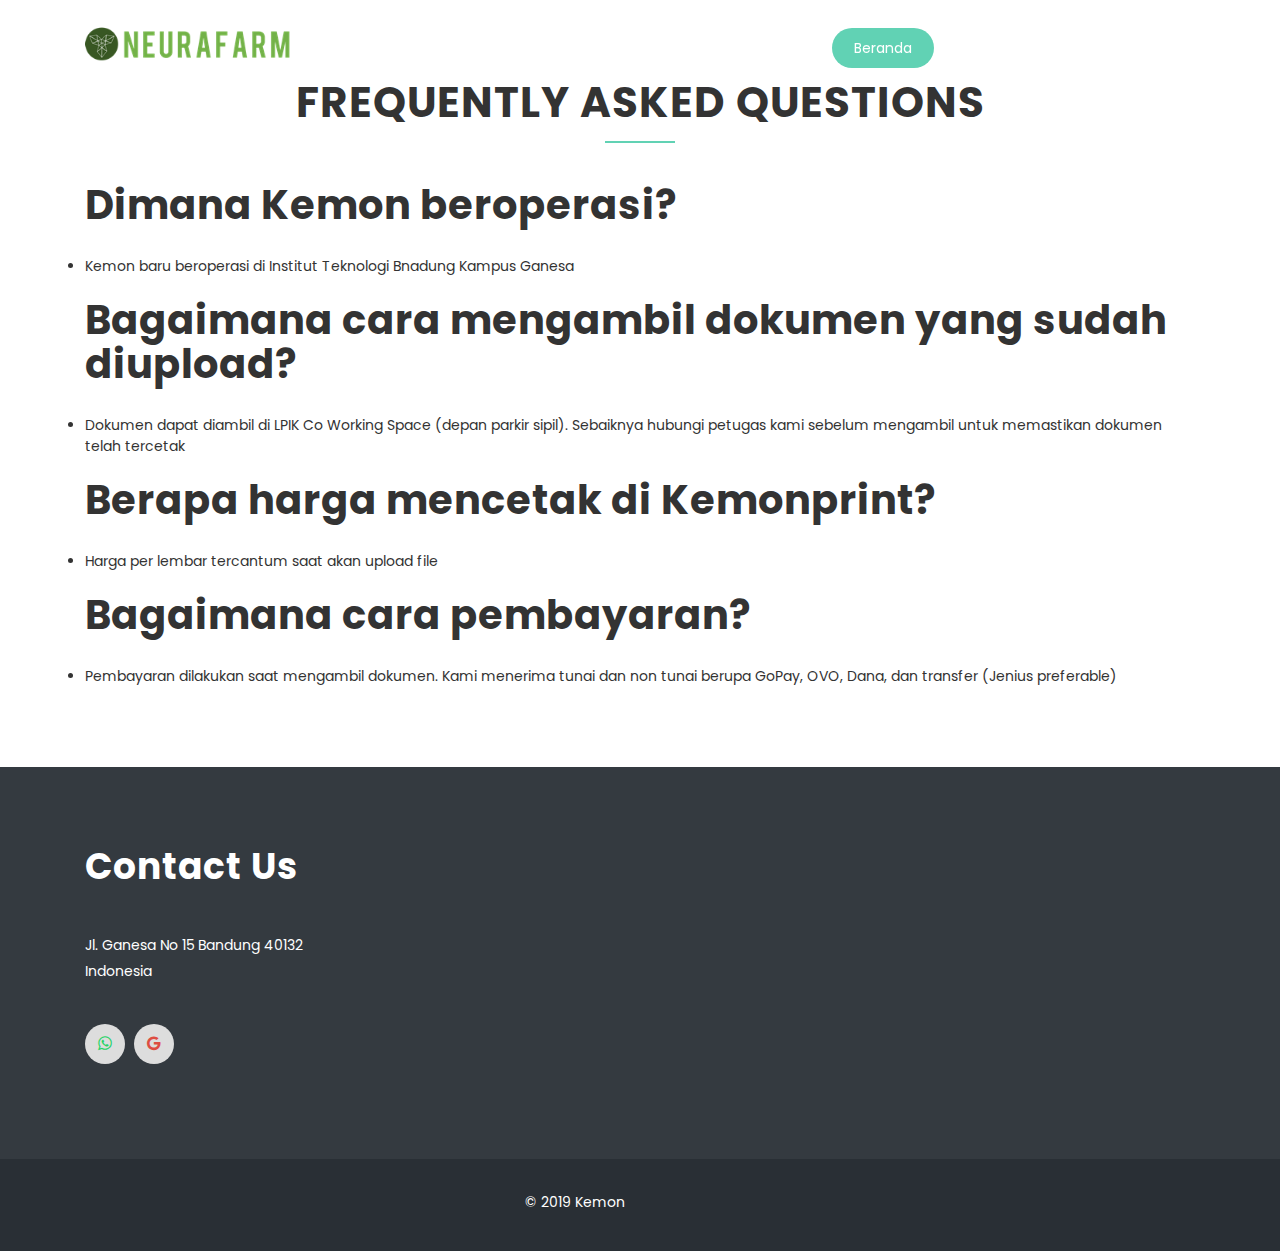
==== faq.html @ 8c1e98b7 "social icon" ====
<!DOCTYPE html>
<html lang="en">
  <head>
    <!-- Required meta tags -->
    <meta charset="utf-8">
    <meta name="google-site-verification" content="BfiBnDazm8NPJYT9vVuvv6SnKpZinYKwcZZzOVJdtKo" />
    <meta name="viewport" content="width=device-width, initial-scale=1, shrink-to-fit=no">
    <meta name="keywords" content="Kemonprint. Kementrian Online Print Indonesia">
    <meta name="description" content="Mewujudkan percetakan 4.0 yang menyejahterakan rakyat">
    <meta name="viewport" content="width=device-width, initial-scale=1, maximum-scale=1">
    <meta name="author" content="Neuraprint">
    <title>Kemonprint</title>

    <!-- Bootstrap CSS -->
    <link rel="stylesheet" href="./css/bootstrap.min.css">
    <link rel="stylesheet" href="./css/font-awesome.min.css">
    <link rel="stylesheet" href="./css/line-icons.css">
    <link rel="stylesheet" href="./css/owl.carousel.css">
    <link rel="stylesheet" href="./css/owl.theme.css">
    <link rel="stylesheet" href="./css/nivo-lightbox.css">
    <link rel="stylesheet" href="./css/magnific-popup.css">
    <link rel="stylesheet" href="./css/slicknav.css">
    <link rel="stylesheet" href="./css/animate.css">
    <link rel="stylesheet" href="./css/main.css">    
    <link rel="stylesheet" href="./css/responsive.css">
    <link rel="stylesheet" href="./css/video-responsive.css">
    <link rel="stylesheet" type="text/css" href="./slick/slick.css"/>
    <link rel="stylesheet" type="text/css" href="./slick/slick-theme.css"/>
    <!-- Favicon -->
    <link rel="shortcut icon" href="img/logo.ico"/>

  </head>
  <body>

    <!-- Header Section Start -->
    <header id="hero-area" data-stellar-background-ratio="0.5">    
      <!-- Navbar Start -->
      <nav class="navbar navbar-expand-lg fixed-top scrolling-navbar indigo">
        <div class="container">
          <!-- Brand and toggle get grouped for better mobile display -->
          <div class="navbar-header">
            <a href="index.html" class="navbar-brand"><img class="img-fluid" src="img/neurafarm_logo_horizontal.png" alt=""></a>
            <button class="navbar-toggler" type="button" data-toggle="collapse" data-target="#main-navbar" aria-controls="main-navbar" aria-expanded="false" aria-label="Toggle navigation">
              <i class="lnr lnr-menu"></i>
            </button>
          </div>
          <div class="collapse navbar-collapse" id="main-navbar">
            <ul class="navbar-nav mr-auto w-100 justify-content-end">
              <li class="nav-item">
                <a class="nav-link page-scroll" href="#hero-area">Beranda</a>
              </li>
              <li class="nav-item">
                <a class="nav-link page-scroll" href="#print">Cetak</a>
              </li>
              <li class="nav-item">
                <a class="nav-link page-scroll" href="./faq.html">FAQ</a>
              </li>
              <li class="nav-item">
                <a class="nav-link page-scroll" href="#contact">Contact</a>
              </li>
            </ul>
          </div>
        </div>

        <!-- Mobile Menu Start -->
        <ul class="mobile-menu">
           <li>
              <a class="page-scroll" href="#hero-area">Beranda</a>
            </li>
            <li>
              <a class="page-scroll" href="#print">Cetak</a>
            </li>
            <li>
              <a class="page-scroll" href="./faq.html">FAQ</a>
            </li>
            <li>
              <a class="page-scroll" href="#contact">Contact</a>
            </li>
        </ul>
        <!-- Mobile Menu End -->

      </nav>
    </header>

    <section id="services" class="section" data-stellar-background-ratio="0.2">
            <div class="container">
              <div class="section-header">          
                <h2 class="section-title">Frequently Asked Questions</h2>
                <hr class="lines">
              </div>
              <div class="row">
                <div class="col-lg-12 col-md-12 col-xs-12">
                  <div class = "text">
                      <h4>Dimana Kemon beroperasi?</h4> <br>
                      <li>Kemon baru beroperasi di Institut Teknologi Bnadung Kampus Ganesa</li>
                      
                      <br>
                      <h4>Bagaimana cara mengambil dokumen yang sudah diupload?</h4><br>                      
                      <li>Dokumen dapat diambil di LPIK Co Working Space (depan parkir sipil). Sebaiknya hubungi petugas kami sebelum mengambil untuk memastikan dokumen telah tercetak</li>
                    
                      <br>
                      <h4>Berapa harga mencetak di Kemonprint?</h4><br>                      
                      <li>Harga per lembar tercantum saat akan upload file</li>
                      <br>
                      <h4>Bagaimana cara pembayaran?</h4><br>                      
                      <li>Pembayaran dilakukan saat mengambil dokumen. Kami menerima tunai dan non tunai berupa GoPay, OVO, Dana, dan transfer (Jenius preferable)</li>

                    </div>
                </div>
              </div>
            </div>
          </section>   
    <!-- Contact Section Start -->
    <section id="contact" class="section" data-stellar-background-ratio="-0.2">      
      <div class="contact-form">
        <div class="container">
          <div class="row">     
            <div class="col-lg-6 col-sm-6 col-xs-12">
              <div class="contact-us">
                <h3>Contact Us</h3>
                <div class="contact-address">
                  <p>Jl. Ganesa No 15 Bandung 40132 <br>Indonesia </p>
                </div>
                <div class="social-icons">
                  <ul>
                    <li class="whatsapp"><a href="https://api.whatsapp.com/send?phone=6281297841393&text=Mon%20Mau%20tanya"><i class="fa fa-whatsapp"></i></a></li>
                    <li class="google-plus"><a href="mailto:kemonprint@gmail.com"><i class="fa fa-google"></i></a></li>
                  </ul>
                </div>
              </div>
            </div>     
            
          </div>
        </div>
      </div>           
    </section>
    <!-- Contact Section End -->

    <!-- Footer Section Start -->
    <footer>          
      <div class="container">
        <div class="row">
          <div class="col-lg-6 col-sm-6 col-xs-12">
            <div class="copyright">
              <p>&copy; 2019 Kemon</p> <!-- Powered by UIDeck, Slick, File Upload Forms-->
            </div>
          </div>  
        </div>
      </div>
    </footer>
    <!-- Footer Section End --> 

    <!-- Go To Top Link -->
    <a href="#" class="back-to-top">
      <i class="lnr lnr-arrow-up"></i>
    </a>

    <!-- jQuery first, then Tether, then Bootstrap JS. -->
    <script src="./js/jquery-min.js"></script>
    <script src="./js/popper.min.js"></script>
    <script src="./js/bootstrap.min.js"></script>
    <script src="./js/jquery.mixitup.js"></script>
    <script src="./js/nivo-lightbox.js"></script>
    <script src="./js/owl.carousel.js"></script>    
    <script src="./js/jquery.stellar.min.js"></script>    
    <script src="./js/jquery.nav.js"></script>    
    <script src="./js/scrolling-nav.js"></script>    
    <script src="./js/jquery.easing.min.js"></script>    
    <script src="./js/smoothscroll.js"></script>    
    <script src="./js/jquery.slicknav.js"></script>     
    <script src="./js/wow.js"></script>   
    <script src="./js/jquery.vide.js"></script>
    <script src="./js/jquery.counterup.min.js"></script>    
    <script src="./js/jquery.magnific-popup.min.js"></script>    
    <script src="./js/waypoints.min.js"></script>    
    <script src="./js/form-validator.min.js"></script>
    <script src="./js/contact-form-script.js"></script>   
    <script src="./js/main.js"></script>
				

  </body>
</html>
---- css/line-icons.css ----
@font-face {
	font-family: 'Linearicons-Free';
	src:url('../fonts/Linearicons-Free.eot?w118d');
	src:url('../fonts/Linearicons-Free.eot?#iefixw118d') format('embedded-opentype'),
		url('../fonts/Linearicons-Free.woff2?w118d') format('woff2'),
		url('../fonts/Linearicons-Free.woff?w118d') format('woff'),
		url('../fonts/Linearicons-Free.ttf?w118d') format('truetype'),
		url('../fonts/Linearicons-Free.svg?w118d#Linearicons-Free') format('svg');
	font-weight: normal;
	font-style: normal;
}

.lnr {
	font-family: 'Linearicons-Free';
	speak: none;
	font-style: normal;
	font-weight: normal;
	font-variant: normal;
	text-transform: none;
	line-height: 1;

	/* Better Font Rendering =========== */
	-webkit-font-smoothing: antialiased;
	-moz-osx-font-smoothing: grayscale;
}

.lnr-home:before {
	content: "\e800";
}
.lnr-apartment:before {
	content: "\e801";
}
.lnr-pencil:before {
	content: "\e802";
}
.lnr-magic-wand:before {
	content: "\e803";
}
.lnr-drop:before {
	content: "\e804";
}
.lnr-lighter:before {
	content: "\e805";
}
.lnr-poop:before {
	content: "\e806";
}
.lnr-sun:before {
	content: "\e807";
}
.lnr-moon:before {
	content: "\e808";
}
.lnr-cloud:before {
	content: "\e809";
}
.lnr-cloud-upload:before {
	content: "\e80a";
}
.lnr-cloud-download:before {
	content: "\e80b";
}
.lnr-cloud-sync:before {
	content: "\e80c";
}
.lnr-cloud-check:before {
	content: "\e80d";
}
.lnr-database:before {
	content: "\e80e";
}
.lnr-lock:before {
	content: "\e80f";
}
.lnr-cog:before {
	content: "\e810";
}
.lnr-trash:before {
	content: "\e811";
}
.lnr-dice:before {
	content: "\e812";
}
.lnr-heart:before {
	content: "\e813";
}
.lnr-star:before {
	content: "\e814";
}
.lnr-star-half:before {
	content: "\e815";
}
.lnr-star-empty:before {
	content: "\e816";
}
.lnr-flag:before {
	content: "\e817";
}
.lnr-envelope:before {
	content: "\e818";
}
.lnr-paperclip:before {
	content: "\e819";
}
.lnr-inbox:before {
	content: "\e81a";
}
.lnr-eye:before {
	content: "\e81b";
}
.lnr-printer:before {
	content: "\e81c";
}
.lnr-file-empty:before {
	content: "\e81d";
}
.lnr-file-add:before {
	content: "\e81e";
}
.lnr-enter:before {
	content: "\e81f";
}
.lnr-exit:before {
	content: "\e820";
}
.lnr-graduation-hat:before {
	content: "\e821";
}
.lnr-license:before {
	content: "\e822";
}
.lnr-music-note:before {
	content: "\e823";
}
.lnr-film-play:before {
	content: "\e824";
}
.lnr-camera-video:before {
	content: "\e825";
}
.lnr-camera:before {
	content: "\e826";
}
.lnr-picture:before {
	content: "\e827";
}
.lnr-book:before {
	content: "\e828";
}
.lnr-bookmark:before {
	content: "\e829";
}
.lnr-user:before {
	content: "\e82a";
}
.lnr-users:before {
	content: "\e82b";
}
.lnr-shirt:before {
	content: "\e82c";
}
.lnr-store:before {
	content: "\e82d";
}
.lnr-cart:before {
	content: "\e82e";
}
.lnr-tag:before {
	content: "\e82f";
}
.lnr-phone-handset:before {
	content: "\e830";
}
.lnr-phone:before {
	content: "\e831";
}
.lnr-pushpin:before {
	content: "\e832";
}
.lnr-map-marker:before {
	content: "\e833";
}
.lnr-map:before {
	content: "\e834";
}
.lnr-location:before {
	content: "\e835";
}
.lnr-calendar-full:before {
	content: "\e836";
}
.lnr-keyboard:before {
	content: "\e837";
}
.lnr-spell-check:before {
	content: "\e838";
}
.lnr-screen:before {
	content: "\e839";
}
.lnr-smartphone:before {
	content: "\e83a";
}
.lnr-tablet:before {
	content: "\e83b";
}
.lnr-laptop:before {
	content: "\e83c";
}
.lnr-laptop-phone:before {
	content: "\e83d";
}
.lnr-power-switch:before {
	content: "\e83e";
}
.lnr-bubble:before {
	content: "\e83f";
}
.lnr-heart-pulse:before {
	content: "\e840";
}
.lnr-construction:before {
	content: "\e841";
}
.lnr-pie-chart:before {
	content: "\e842";
}
.lnr-chart-bars:before {
	content: "\e843";
}
.lnr-gift:before {
	content: "\e844";
}
.lnr-diamond:before {
	content: "\e845";
}
.lnr-linearicons:before {
	content: "\e846";
}
.lnr-dinner:before {
	content: "\e847";
}
.lnr-coffee-cup:before {
	content: "\e848";
}
.lnr-leaf:before {
	content: "\e849";
}
.lnr-paw:before {
	content: "\e84a";
}
.lnr-rocket:before {
	content: "\e84b";
}
.lnr-briefcase:before {
	content: "\e84c";
}
.lnr-bus:before {
	content: "\e84d";
}
.lnr-car:before {
	content: "\e84e";
}
.lnr-train:before {
	content: "\e84f";
}
.lnr-bicycle:before {
	content: "\e850";
}
.lnr-wheelchair:before {
	content: "\e851";
}
.lnr-select:before {
	content: "\e852";
}
.lnr-earth:before {
	content: "\e853";
}
.lnr-smile:before {
	content: "\e854";
}
.lnr-sad:before {
	content: "\e855";
}
.lnr-neutral:before {
	content: "\e856";
}
.lnr-mustache:before {
	content: "\e857";
}
.lnr-alarm:before {
	content: "\e858";
}
.lnr-bullhorn:before {
	content: "\e859";
}
.lnr-volume-high:before {
	content: "\e85a";
}
.lnr-volume-medium:before {
	content: "\e85b";
}
.lnr-volume-low:before {
	content: "\e85c";
}
.lnr-volume:before {
	content: "\e85d";
}
.lnr-mic:before {
	content: "\e85e";
}
.lnr-hourglass:before {
	content: "\e85f";
}
.lnr-undo:before {
	content: "\e860";
}
.lnr-redo:before {
	content: "\e861";
}
.lnr-sync:before {
	content: "\e862";
}
.lnr-history:before {
	content: "\e863";
}
.lnr-clock:before {
	content: "\e864";
}
.lnr-download:before {
	content: "\e865";
}
.lnr-upload:before {
	content: "\e866";
}
.lnr-enter-down:before {
	content: "\e867";
}
.lnr-exit-up:before {
	content: "\e868";
}
.lnr-bug:before {
	content: "\e869";
}
.lnr-code:before {
	content: "\e86a";
}
.lnr-link:before {
	content: "\e86b";
}
.lnr-unlink:before {
	content: "\e86c";
}
.lnr-thumbs-up:before {
	content: "\e86d";
}
.lnr-thumbs-down:before {
	content: "\e86e";
}
.lnr-magnifier:before {
	content: "\e86f";
}
.lnr-cross:before {
	content: "\e870";
}
.lnr-menu:before {
	content: "\e871";
}
.lnr-list:before {
	content: "\e872";
}
.lnr-chevron-up:before {
	content: "\e873";
}
.lnr-chevron-down:before {
	content: "\e874";
}
.lnr-chevron-left:before {
	content: "\e875";
}
.lnr-chevron-right:before {
	content: "\e876";
}
.lnr-arrow-up:before {
	content: "\e877";
}
.lnr-arrow-down:before {
	content: "\e878";
}
.lnr-arrow-left:before {
	content: "\e879";
}
.lnr-arrow-right:before {
	content: "\e87a";
}
.lnr-move:before {
	content: "\e87b";
}
.lnr-warning:before {
	content: "\e87c";
}
.lnr-question-circle:before {
	content: "\e87d";
}
.lnr-menu-circle:before {
	content: "\e87e";
}
.lnr-checkmark-circle:before {
	content: "\e87f";
}
.lnr-cross-circle:before {
	content: "\e880";
}
.lnr-plus-circle:before {
	content: "\e881";
}
.lnr-circle-minus:before {
	content: "\e882";
}
.lnr-arrow-up-circle:before {
	content: "\e883";
}
.lnr-arrow-down-circle:before {
	content: "\e884";
}
.lnr-arrow-left-circle:before {
	content: "\e885";
}
.lnr-arrow-right-circle:before {
	content: "\e886";
}
.lnr-chevron-up-circle:before {
	content: "\e887";
}
.lnr-chevron-down-circle:before {
	content: "\e888";
}
.lnr-chevron-left-circle:before {
	content: "\e889";
}
.lnr-chevron-right-circle:before {
	content: "\e88a";
}
.lnr-crop:before {
	content: "\e88b";
}
.lnr-frame-expand:before {
	content: "\e88c";
}
.lnr-frame-contract:before {
	content: "\e88d";
}
.lnr-layers:before {
	content: "\e88e";
}
.lnr-funnel:before {
	content: "\e88f";
}
.lnr-text-format:before {
	content: "\e890";
}
.lnr-text-format-remove:before {
	content: "\e891";
}
.lnr-text-size:before {
	content: "\e892";
}
.lnr-bold:before {
	content: "\e893";
}
.lnr-italic:before {
	content: "\e894";
}
.lnr-underline:before {
	content: "\e895";
}
.lnr-strikethrough:before {
	content: "\e896";
}
.lnr-highlight:before {
	content: "\e897";
}
.lnr-text-align-left:before {
	content: "\e898";
}
.lnr-text-align-center:before {
	content: "\e899";
}
.lnr-text-align-right:before {
	content: "\e89a";
}
.lnr-text-align-justify:before {
	content: "\e89b";
}
.lnr-line-spacing:before {
	content: "\e89c";
}
.lnr-indent-increase:before {
	content: "\e89d";
}
.lnr-indent-decrease:before {
	content: "\e89e";
}
.lnr-pilcrow:before {
	content: "\e89f";
}
.lnr-direction-ltr:before {
	content: "\e8a0";
}
.lnr-direction-rtl:before {
	content: "\e8a1";
}
.lnr-page-break:before {
	content: "\e8a2";
}
.lnr-sort-alpha-asc:before {
	content: "\e8a3";
}
.lnr-sort-amount-asc:before {
	content: "\e8a4";
}
.lnr-hand:before {
	content: "\e8a5";
}
.lnr-pointer-up:before {
	content: "\e8a6";
}
.lnr-pointer-right:before {
	content: "\e8a7";
}
.lnr-pointer-down:before {
	content: "\e8a8";
}
.lnr-pointer-left:before {
	content: "\e8a9";
}
---- css/main.css ----
/*
* Mate - Bootstrap 4 Template
* Build Date: December 2017
* Last updated: December 2017
* Version: 1.0
* Author: UIdeck
* Copyright (C) 2018 UIdeck
*/
/* ------------------------------------- */
/* TABLE OF CONTENTS
/* -------------------------------------
  1. IMPORT GOOGLE FONTS
  2. GENERAL
    -2.1 SECTION TITLE
    -2.2 BUTTONS
    -2.3 SOCIAL ICON
    -2.4 PRE LOADER
    -2.5 SCROLL TO UP
  3. HERO AREA 
  4. NAVBAR
  5. SERVICES SECTION
  6. FEATURES SECTION
  7. VIDEO PROMO SECTION
  8. PORTFOLIO SECTION
  9. PRICING TABLE 
  10. COUNTER SECTION
  11. TESTIMONIAL AREA
  12. TEAM SECTION
  13. BLOG SECTION
  14. CONTACT SECTION
  15. FOOTER SECTION
    -15.1 COMING SOON PAGE
  ------------------------------------- */
/* ==========================================================================
   1. IMPORT GOOGLE FONTS
   ========================================================================== */
@import url("https://fonts.googleapis.com/css?family=Poppins:400,700");
/* ==========================================================================
   2. GENERAL
   ========================================================================== */
body {
  font-family: 'Poppins', sans-serif;
  color: #333;
  font-size: 14px;
  font-weight: 400;
  background: #fff;
  overflow-x: hidden;
}

html {
  overflow-x: hidden;
}

p {
  font-size: 14px;
  line-height: 26px;
}

a:hover, a:focus {
  color: #61D2B4;
}

a {
  -webkit-transition: all 0.2s linear;
  -moz-transition: all 0.2s linear;
  -o-transition: all 0.2s linear;
  transition: all 0.2s linear;
}

h1, h2, h3, h4, h5 {
  font-family: 'Poppins', sans-serif;
  font-size: 40px;
  font-weight: 700;
  letter-spacing: 1px;
}

ul {
  margin: 0;
  padding: 0;
}

ul li {
  list-style: none;
}

a:hover,
a:focus {
  text-decoration: none;
  outline: none;
}

a:not([href]):not([tabindex]) {
  color: #fff;
}

a:not([href]):not([tabindex]):focus, a:not([href]):not([tabindex]):hover {
  color: #61D2B4;
}

/* ==========================================================================
   2.1 Section Title
   ========================================================================== */
.section {
  padding: 80px 0;
}

.section-header {
  color: #fff;
  margin-bottom: 40px;
  text-align: center;
}

.section-header .section-title {
  font-size: 42px;
  margin-top: 0;
  text-transform: uppercase;
  font-weight: 700;
  color: #333;
  position: relative;
}

.section-header .title-section {
  font-size: 35px;
  margin-top: 0;
  font-weight: 700;
  color: #333;
  position: relative;
}

.section-header .section-title span {
  color: #61D2B4;
}

.section-header .section-subtitle {
  margin-top: 15px;
  color: #333;
  font-size: 14px;
  font-weight: 400;
}

.section-header .lines {
  margin: auto;
  width: 70px;
  position: relative;
  border-top: 2px solid #61D2B4;
  margin-top: 15px;
}

/* ==========================================================================
   2.2 Buttons
   ========================================================================== */
.btn {
  font-size: 14px;
  padding: 11px 40px;
  border-radius: 0px;
  font-weight: 400;
  color: #fff;
  text-transform: uppercase;
  -webkit-transition: all 0.2s linear;
  -moz-transition: all 0.2s linear;
  -o-transition: all 0.2s linear;
  transition: all 0.2s linear;
  display: inline-block;
}

.btn:focus,
.btn:active {
  box-shadow: none;
  outline: none;
  color: #fff;
}

.btn-common {
  border: 1px solid #75B34A;
  background: #75B34A;
  position: relative;
  color: #fff;
  z-index: 1;
  border-radius: 30px;
}

.btn-common:hover {
  color: #fff;
  background: #33b391;
  border-color: #33b391;
  transition: all .50s ease-in-out;
  -moz-transition: all .50s ease-in-out;
  -webkit-transition: all .50s ease-in-out;
}

.btn-border {
  color: #fff;
  background-color: transparent;
  border: 2px solid #fff;
  border-radius: 4px;
}

.btn-border:hover {
  border: 2px solid #fff;
  color: #fff;
  background-color: #61D2B4;
}

.btn-lg {
  padding: 14px 33px;
  text-transform: uppercase;
  font-size: 16px;
}

.btn-rm {
  padding: 7px 0px;
  color: #999;
  text-transform: capitalize;
}

.btn-rm i {
  vertical-align: middle;
}

button:focus {
  outline: none !important;
}

.clear {
  clear: both;
}

/* ==========================================================================
   2.3 Social Iocns
   ========================================================================== */
.social-icons {
  margin-top: 40px;
}

.social-icons ul {
  margin: 0;
  padding: 0;
  list-style: none;
}

.social-icons ul li {
  display: inline;
}

.social-icons ul li a {
  display: inline-block;
  margin-right: 5px;
  margin-bottom: 15px;
  border-radius: 50%;
  line-height: 40px;
  width: 40px;
  height: 40px;
  text-align: center;
  background: #ddd;
  font-size: 16px;
}

.social-icons ul li a:hover {
  color: #fff;
}

.facebook a {
  color: #4867AA;
}

.facebook a:hover {
  background: #4867AA;
}

.twitter a {
  color: #1DA1F2;
}

.twitter a:hover {
  background: #1DA1F2;
}

.whatsapp a {
  color: #25D366;
}

.whatsapp a:hover {
  background: #25D366;
}

.google-plus a {
  color: #DD4D42;
}

.google-plus a:hover {
  background: #DD4D42;
}

.youtube a {
  color: #DF2926;
}

.youtube a:hover {
  background: #DF2926;
}

.linkedin a {
  color: #007BB6;
}

.linkedin a:hover {
  background: #007BB6;
}

.pinterest a {
  color: #BD081C;
}

.pinterest a:hover {
  background: #BD081C;
}

.dribbble a {
  color: #EA4C89;
}

.dribbble a:hover {
  background: #EA4C89;
}

.behance a {
  color: #0B7CFF;
}

.behance a:hover {
  background: #0B7CFF;
}

/* ==========================================================================
	 2.4  Pre Loader
	 ========================================================================== */
#loader {
  position: fixed;
  top: 0;
  left: 0;
  width: 100%;
  height: 100%;
  background: #333;
  z-index: 9999999999;
}

.spinner {
  width: 40px;
  height: 40px;
  top: 45%;
  position: relative;
  margin: 0px auto;
}

.double-bounce1, .double-bounce2 {
  width: 100%;
  height: 100%;
  border-radius: 50%;
  background-color: #61D2B4;
  opacity: 0.6;
  position: absolute;
  top: 0;
  left: 0;
  -webkit-animation: sk-bounce 2.0s infinite ease-in-out;
  animation: sk-bounce 2.0s infinite ease-in-out;
}

.double-bounce2 {
  -webkit-animation-delay: -1.0s;
  animation-delay: -1.0s;
}

@-webkit-keyframes sk-bounce {
  0%, 100% {
    -webkit-transform: scale(0);
  }
  50% {
    -webkit-transform: scale(1);
  }
}

@keyframes sk-bounce {
  0%, 100% {
    transform: scale(0);
    -webkit-transform: scale(0);
  }
  50% {
    transform: scale(1);
    -webkit-transform: scale(1);
  }
}

/* ========================================================================== 
  -2.5 Scroll To Up 
   ========================================================================== */
.back-to-top {
  display: none;
  position: fixed;
  bottom: 18px;
  right: 15px;
}

.back-to-top i {
  display: block;
  width: 36px;
  height: 36px;
  line-height: 36px;
  color: #fff;
  font-size: 14px;
  text-align: center;
  border-radius: 4px;
  background-color: #61D2B4;
  -webkit-transition: all 0.2s linear;
  -moz-transition: all 0.2s linear;
  -o-transition: all 0.2s linear;
  transition: all 0.2s linear;
}

/* ==========================================================================
   3. Hero Area
   ========================================================================== */
#hero-area {
  background: darkslategray;
  background-size: cover;
  color: #fff;
  overflow: hidden;
  position: relative;
}

#hero-area .overlay {
  position: absolute;
  width: 100%;
  height: 100%;
  top: 0px;
  left: 0px;
  background: #61D2B4;
  opacity: 0.9;
}

#hero-area .contents {
  padding: 200px 0 130px;
}

#hero-area .contents h1 {
  color: #fff;
  font-size: 42px;
  font-weight: 700;
  margin-bottom: 25px;
}

#hero-area .contents p {
  font-size: 14px;
  color: #fff;
  font-weight: 400;
  line-height: 30px;
  letter-spacing: 0.5px;
}

#hero-area .contents .btn {
  margin: 25px 25px 0px 0px;
  text-transform: uppercase;
}

#hero-area .banner_bottom_btn {
  margin-top: 40px;
}

#hero-area .banner_bottom_btn i {
  color: #fff;
  font-size: 48px;
  -webkit-transition: all 0.2s linear;
  -moz-transition: all 0.2s linear;
  -o-transition: all 0.2s linear;
  transition: all 0.2s linear;
}

#hero-area .banner_bottom_btn i:hover {
  color: #61D2B4;
}

/* ==========================================================================
   4. Navbar Style
   ========================================================================== */
.navbar-brand {
  position: relative;
  padding: 0px;
}

.top-nav-collapse {
  background: #fff;
  z-index: 999999;
  top: 0px !important;
  padding: 0;
  box-shadow: 0px 3px 6px 3px rgba(0, 0, 0, 0.06);
  -webkit-animation-duration: 1s;
  animation-duration: 1s;
  -webkit-animation-fill-mode: both;
  animation-fill-mode: both;
  -webkit-animation-name: fadeInDown;
  animation-name: fadeInDown;
  background: #fff !important;
}

.top-nav-collapse .navbar-brand {
  top: 0px;
}

.top-nav-collapse .navbar-nav .nav-link {
  color: #333 !important;
  margin-top: 0px !important;
  margin-bottom: 0px !important;
}

.top-nav-collapse .navbar-nav .nav-link:hover {
  color: #61D2B4 !important;
}

.top-nav-collapse .navbar-nav .nav-link.active {
  color: #fff !important;
}

.indigo {
  background: transparent;
}

.navbar-expand-lg .navbar-nav .nav-link {
  color: #fff;
  padding: 0 22px;
  margin-top: 20px;
  margin-bottom: 20px;
  line-height: 40px;
  border-radius: 30px;
  background: transparent;
  -webkit-transition: all 0.3s ease-in-out;
  -moz-transition: all 0.3s ease-in-out;
  transition: all 0.3s ease-in-out;
}

.navbar-expand-lg .navbar-nav li a:hover,
.navbar-expand-lg .navbar-nav li .active > a,
.navbar-expand-lg .navbar-nav li a:focus {
  color: #61D2B4;
}

.navbar .nav-link.active {
  color: #fff !important;
  background: #61D2B4;
}

.dropdown-toggle::after {
  display: none;
}

.slicknav_btn {
  border-color: #61D2B4;
}

.slicknav_menu .slicknav_icon-bar {
  background: #61D2B4;
}

/* only small tablets */
@media (min-width: 768px) and (max-width: 991px) {
  #nav-main li a.nav-link {
    padding-top: 18px;
  }
}

.navbar-toggler {
  display: none;
}

.mobile-menu {
  display: none;
}

.slicknav_menu {
  display: none;
}

@media screen and (max-width: 768px) {
  .navbar-header {
    width: 100%;
  }
  .navbar-brand {
    position: absolute;
    padding: 15px;
    top: 0;
  }
  .navbar-brand img {
    width: 70%;
  }
  #mobile-menu {
    display: none;
  }
  .slicknav_menu {
    display: block;
  }
  .slicknav_nav .active a {
    background: #61D2B4;
    color: #fff;
  }
  .slicknav_nav a:hover, .slicknav_nav .active {
    color: #61D2B4;
    background: #f8f9fa;
  }
  .slicknav_nav .dropdown li a.active {
    background: #f8f9fa;
    color: #61D2B4;
  }
}

/* ==========================================================================
  5. Services section
   ========================================================================== */
.item-boxes {
  text-align: center;
  padding: 0px 15px;
  margin-bottom: 15px;
  -webkit-transition: all 0.3s ease 0s;
  -moz-transition: all 0.3s ease 0s;
  transition: all 0.3s ease 0s;
}

.item-boxes .icon {
  width: 60px;
  height: 60px;
  text-align: center;
  border: 1px solid #f1f1f1;
  display: inline-block;
  border-radius: 30px;
  margin-bottom: 30px;
  -webkit-transition: all 0.3s ease-in-out;
  -moz-transition: all 0.3s ease-in-out;
  transition: all 0.3s ease-in-out;
}

.item-boxes .icon i {
  font-size: 26px;
  line-height: 60px;
  color: #61D2B4;
}

.item-boxes h4 {
  font-size: 20px;
  font-weight: 700;
  margin-bottom: 10px;
}

.item-boxes:hover .icon {
  background: #61D2B4;
}

.item-boxes:hover .icon i {
  color: #fff;
}

/* ==========================================================================
  6. Features Section Style
   ========================================================================== */
#features {
  background: url(../img/padi.jpg) fixed no-repeat;
  background-size: cover;
  color: #fff;
  overflow: hidden;
  position: relative;
}

#features .section-title {
  color: #fff;
}

#features .section-subtitle {
  color: #fff;
}

#features .icon {
  display: inline-block;
  width: 60px;
  height: 60px;
  border-radius: 30px;
  text-align: center;
  position: relative;
  z-index: 1;
}

#features .box-item {
  padding: 15px 0;
}

#features .box-item .icon {
  border: 1px solid #61D2B4;
  text-align: center;
  float: left;
  -webkit-transition: all 0.2s linear;
  -moz-transition: all 0.2s linear;
  -o-transition: all 0.2s linear;
  transition: all 0.2s linear;
}

#features .box-item .icon i {
  color: #61D2B4;
  font-size: 24px;
  line-height: 60px;
  -webkit-transition: all 0.2s linear;
  -moz-transition: all 0.2s linear;
  -o-transition: all 0.2s linear;
  transition: all 0.2s linear;
}

#features .box-item .text {
  padding-left: 80px;
}

#features .box-item .text h4 {
  color: #61D2B4;
  font-weight: 700;
  font-size: 16px;
  text-transform: uppercase;
  line-height: 22px;
}

#features .box-item .text p {
  font-size: 14px;
  line-height: 26px;
}

#features .box-item:hover .icon {
  background: #61D2B4;
}

#features .box-item:hover .icon i {
  color: #ffffff;
}

#features .show-box img {
  position: absolute;
  bottom: -120px;
}

/* ==========================================================================
  7. Video promo Style
   ========================================================================== */
   .videoWrapper {
    position: relative;
    padding-bottom: 56.25%; /* 16:9 */
    padding-top: 25px;
    height: 0;
    }
    .videoWrapper iframe {
    position: absolute;
    top: 0;
    left: 0;
    width: 100%;
    height: 100%;
    }
    
.video-promo {
  background: #61D2B4;
  color: #fff;
  overflow: hidden;
  position: relative;
}

.video-promo .video-promo-content {
  color: #fff;
}

.video-promo .video-promo-content h2 {
  color: #fff;
  font-size: 30px;
  text-transform: uppercase;
  margin-bottom: 30px;
}

.video-promo .video-promo-content p {
  margin-bottom: 30px;
}

.video-promo .video-promo-content .video-popup {
  width: 80px;
  height: 80px;
  text-align: center;
  border: 3px solid #fff;
  color: #fff;
  border-radius: 50%;
  display: inline-block;
  font-size: 30px;
  -webkit-transition: all 0.5s ease-in-out;
  -moz-transition: all 0.5s ease-in-out;
  transition: all 0.5s ease-in-out;
}

.video-promo .video-promo-content .video-popup i {
  line-height: 72px;
}

.overlay {
  position: absolute;
  width: 100%;
  height: 100%;
  top: 0px;
  left: 0px;
  background: #61D2B4;
  opacity: 0.9;
  filter: alpha(opacity=90);
}

/* ==========================================================================
  8. Portfolio Section
   ========================================================================== */
#portfolios .mix {
  padding: 10px;
}

#portfolios .portfolio-item .shot-item {
  margin: 0px;
}

#portfolio .mix {
  display: none;
}

.controls {
  text-align: center;
  padding: 0px 0px 20px;
}

.controls .active {
  color: #61D2B4 !important;
  border-color: #61D2B4;
  background: transparent;
}

.controls .btn {
  text-transform: uppercase;
  margin: 2px;
}

.controls:hover {
  cursor: pointer;
}

.portfolio-img {
  overflow: hidden;
  display: block;
  position: relative;
}

.portfolio-img img {
  width: 100%;
}

.shot-item {
  margin-right: 15px;
  border-radius: 4px;
  background: #fff;
  position: relative;
}

.shot-item img {
  width: 100%;
}

.shot-item .overlay {
  position: absolute;
  width: 100%;
  height: 100%;
  text-align: center;
  opacity: 0;
  background: rgba(0, 0, 0, 0.7);
  top: 0;
  left: 0;
}

.shot-item:hover .overlay {
  opacity: 1;
}

.overlay .item-icon {
  height: 48px;
  width: 48px;
  line-height: 48px;
  color: #61D2B4;
  left: 50%;
  margin-left: -24px;
  margin-top: -24px;
  top: 50%;
  position: absolute;
  z-index: 2;
  visibility: hidden;
  opacity: 0;
  cursor: pointer;
  text-align: center;
  font-size: 20px;
  -webkit-transition: all 0.5s ease-in-out;
  -moz-transition: all 0.5s ease-in-out;
  transition: all 0.5s ease-in-out;
  border: 1px solid #61D2B4;
  border-radius: 50%;
}

.overlay .item-icon:hover {
  background: #61D2B4;
  color: #fff;
}

.shot-item:hover .item-icon {
  visibility: visible;
  opacity: 1;
}

/* ==========================================================================
	9. Pricing Table
	========================================================================== */
.pricing-table {
  padding: 0px 0px 40px 0px;
  margin: 0 auto;
  margin-bottom: 5px;
  border: transparent;
  text-align: center;
  background-color: #FFFFFF;
  border: 1px solid #f1f1f1;
  -webkit-transition: all 0.3s;
  -moz-transition: all 0.3s;
  transition: all 0.3s;
}

.pricing-table:hover {
  box-shadow: 0 0 20px 0 rgba(0, 0, 0, 0.1);
}

.pricing-table .pricing-details h2 {
  font-size: 26px;
  font-weight: 700;
  color: #333;
  margin-bottom: 20px;
  text-transform: uppercase;
  background: #f1f1f1;
  padding: 30px 0;
}

.pricing-table .pricing-details span {
  display: inline-block;
  font-size: 48px;
  font-weight: 400;
  color: #61D2B4;
  margin-bottom: 20px;
}

.pricing-table .pricing-details ul {
  margin-bottom: 35px;
}

.pricing-table .pricing-details ul li {
  padding: 10px;
  font-size: 15px;
  border-bottom: 1px dotted #f1f1f1;
}

.table-left {
  margin-top: 20px;
}

/* ==========================================================================
 10. Counter Section Style
 ========================================================================== */
.counters {
  background: url(../img/oranges.jpg) fixed;
  position: relative;
}

.counters .facts-item {
  text-align: center;
  color: #fff;
}

.counters .facts-item .icon {
  margin-bottom: 30px;
}

.counters .facts-item .icon i {
  font-size: 50px;
  color: #fff;
}

.counters .facts-item .fact-count h3 {
  font-size: 35px;
  color: #fff;
  margin-bottom: 15px;
}

.counters .facts-item .fact-count h4 {
  font-size: 20px;
  font-weight: 400;
  color: #fff;
}

/* ==========================================================================
11. Testimonial Section Style
 ========================================================================== */
#testimonial {
  background: url(../img/testimonial-bg.jpg) fixed no-repeat;
  background-size: cover;
  color: #fff;
  overflow: hidden;
  position: relative;
}

.testimonial-item {
  text-align: center;
}

.testimonial-item img {
  width: 80px;
  border: 3px solid #fff;
  height: 80px;
  border-radius: 50%;
}

.testimonial-item .testimonial-text h3 {
  font-size: 15px;
  font-weight: 700;
}

.testimonial-item .testimonial-text span {
  font-size: 14px;
  color: #999;
}

.testimonial-item .testimonial-text p {
  font-size: 14px;
  font-weight: 400;
  padding: 36px 10px 30px 10px;
  margin: 0;
  line-height: 30px;
}

.owl-theme .owl-controls .owl-page span {
  background: #61D2B4;
}

.owl-theme .owl-controls {
  margin-top: 20px;
}

/* ==========================================================================
  12. Team Section
   ========================================================================== */
.single-team:hover .team-details {
  opacity: 1;
}

.single-team {
  position: relative;
  -webkit-transition: 0.5s;
  transition: 0.5s;
  box-shadow: 0px 0px 5px rgba(0, 0, 0, 0.1);
  border-radius: 0px;
  background: #fff;
  overflow: hidden;
}

.single-team img {
  width: 50%;
  display : block;
  margin : auto;
}

.single-team .team-inner {
  -webkit-transition: 0.5s;
  transition: 0.5s;
}

.single-team .team-details {
  text-align: center;
  -webkit-transition: 0.5s;
  -moz-transition: 0.5s;
  transition: 0.5s;
  border-radius: 0px;
  background: #f1f1f1;
  padding: 15px;
}

.single-team .team-details .team-title {
  margin-bottom: 5px;
  font-size: 20px;
  font-weight: 700;
  color: #333;
}

.single-team .team-details p {
  color: #333;
}

.single-team .social-list li {
  display: inline-block;
}

.single-team .social-list li a {
  display: block;
  height: 34px;
  line-height: 34px;
  text-align: center;
  width: 34px;
  margin: 2px;
  color: #61D2B4;
  font-size: 14px;
  background: #fff;
  border-radius: 50px;
  -webkit-transition: 0.5s;
  -moz-transition: 0.5s;
  transition: 0.5s;
}

.single-team .social-list .facebook a:hover {
  background: #4867aa;
  color: #fff;
}

.single-team .social-list .twitter a:hover {
  background: #1da1f2;
  color: #fff;
}

.single-team .social-list .google-plus a:hover {
  background: #dd4d42;
  color: #fff;
}

.single-team .social-list .linkedin a:hover {
  background: #007bb6;
  color: #fff;
}

.single-team .social-list .github a:hover {
  background: #b000b6;
  color: #fff;
}

/* ==========================================================================
  13. Blog 
   ========================================================================== */
#blog .blog-item-wrapper {
  background: #fff;
  border-radius: 0px;
  -webkit-transition: transform 0.2s linear, -webkit-box-shadow 0.2s linear;
  -moz-transition: transform 0.2s linear, -moz-box-shadow 0.2s linear;
  transition: transform 0.2s linear, box-shadow 0.2s linear;
}

#blog .blog-item-wrapper:hover .blog-item-img:before {
  opacity: 1;
  height: 100%;
  width: 100%;
}

#blog .blog-item-img {
  position: relative;
}

#blog .blog-item-img img {
  width: 100%;
}

#blog .blog-item-text {
  padding: 20px 0;
}

#blog .blog-item-text h3 {
  line-height: 26px;
  font-size: 18px;
  font-weight: 700;
  margin-bottom: 10px;
}

#blog .blog-item-text h3 a {
  color: #333;
}

#blog .blog-item-text h3 a:hover {
  color: #61D2B4;
}

#blog .blog-item-text p {
  line-height: 25px;
  margin-bottom: 20px;
}

.meta-tags {
  margin-bottom: 20px;
}

.meta-tags span {
  color: #999;
  margin-right: 10px;
}

.meta-tags span i {
  margin-right: 5px;
}

.meta-tags span a {
  color: #999;
}

.meta-tags span a:hover {
  color: #61D2B4;
}

/* ==========================================================================
  14. Contact Us
  ========================================================================== */
.contact-us h3 {
  font-size: 36px;
  margin-bottom: 45px;
}

.contact-us p span {
  color: #61D2B4;
  padding-left: 10px;
}

#contact {
  background: #343a40;
  color: #fff;
  position: relative;
}

.form-control {
  width: 100%;
  margin-bottom: 10px;
  padding: 14px;
  border-color: #fff;
  border-radius: 0px;
  color: #fff;
  background: transparent;
  font-size: 14px;
  -webkit-transition: all 0.3s;
  -moz-transition: all 0.3s;
  transition: all 0.3s;
}

.form-control:focus {
  box-shadow: none;
  color: #fff;
  border-color: #61D2B4;
  background: transparent;
  outline: none;
}

.btn.disabled, .btn:disabled {
  opacity: 1;
}

.text-danger {
  font-size: 14px;
  margin-top: 10px;
}

.list-unstyled li {
  color: #d9534f;
}

/* ==========================================================================
15. Footer Style
 ========================================================================== */
footer {
  background: #292f35;
  padding: 20px 0;
}

.footer-links {
  line-height: 48px;
}

.footer-links li {
  float: left;
}

.footer-links li a {
  color: #fff;
  margin-right: 15px;
  transition: all 0.3s ease-in-out;
  -webkit-transition: all 0.3s ease-in-out;
  -moz-transition: all 0.3s ease-in-out;
}

.footer-links li a:hover {
  color: #61D2B4;
}

.copyright {
  margin-top: 10px;
  float: right;
}

.copyright p {
  color: #fff;
}

.copyright p a {
  color: #fff;
}

.copyright p a:hover {
  color: #61D2B4;
}

.awards-comp .competition-section{display:inline-block;vertical-align:top;margin:30px 30px}.awards-comp .competition-section img{max-width:350px;max-height:95px;height:100%}.awards-comp .content-section{margin:35px 0}.awards-comp .competition-title{font-size: 14px; color:#000}.awards-comp .inline-section img{display:inline-block;vertical-align:middle;max-width:180px;max-height:95px;height:auto;margin:0 20px}.awards-comp .inline-section img:first-child{margin-left:0}.awards-comp .inline-section img:last-child{margin-right:0}.awards-comp .inline-section img:nth-child(n+5){margin-top:30px}.section-9{padding-bottom:110px}.section-9 .maps-section h5{margin-bottom:0}.section-9 .maps{height:255px;margin-bottom:10px}.footer{background-color:#f5f5f5;color:#00716b;padding:58px 0 0}.footer ul{list-style:none;padding-left:0}.footer h4{font-weight:600}.footer a{color:#00716b}.footer a:hover{text-decoration:none;color:#9f3}.footer .footer-logo img{width:96%;margin-top:12px}.footer .footer-logo h4{margin-top:23px;font-weight:500}.footer .sub-footer{color:#fff;background-color:#033;padding-top:25px;padding-bottom:10px;margin-top:20px}.footer .sub-footer span{font-size:16px}.sub-footer .list-inline{float:right}.sub-footer .list-inline li{padding-left:10px;padding-right:10px}.sub-footer .list-inline li a{font-size:20px;color:#fff}.sub-footer .list-inline li a:hover{text-decoration:none;color:#9f3}.form-group{margin-bottom:25px}.form-label{position:absolute;top:10px;color:#999;background-color:#fff;z-index:10;font-weight:500;transition:transform 150ms ease-out,font-size 150ms ease-out}.focused .form-label{transform:translateY(-125%);font-size:.75em}.form-input{position:relative;padding:12px 0 5px;width:100%;outline:0;border:0;box-shadow:0 1px 0 0 #e5e5e5;transition:box-shadow 150ms ease-out;border-radius:0}.form-input:focus{box-shadow:0 2px 0 0 #066}.form-input:disabled{box-shadow:0 2px 0 0 #fff!important;background-color:#fff!important;cursor:not-allowed;width:auto}.form-input.form-datepicker{background-color:#fff}.form-input.filled{box-shadow:0 2px 0 0 #9c6}@media(min-width:1280px){.content-section .content-item:first-child,.content-section .content-item:nth-child(2){margin-top:0}}@media(max-width:1280px){.section-4{min-height:650px}}@media(max-width:1024px){.body-section .people{left:6.5%}.section-1{min-height:588px}.section-3 .how-items span{left:25px}.section-4{min-height:600px}.section-5 p{font-size:19px}.awards-comp .inline-section img{max-height:65px;max-width:160px}.footer .footer-logo{margin-bottom:10px}.footer .footer-logo img{width:50%}}@media(max-width:960px){.body-section .people{display:none}.section-3 .container>.row:last-child{margin-top:22px}.section-3 .container .how-items:nth-child(n+3){margin-top:22px}}@media(max-width:800px){.header-pic{right:-200px}.body-section .people{display:none}.section-1{padding:45px 0;min-height:400px}.section-1 p{width:450px}h3.title-color{font-size:21px}.section-2{min-height:688px;padding-bottom:60px}.section-3 .row:last-child{margin-top:0}.section-4{min-height:450px;padding-bottom:60px}.section-6 .content-section{text-align:center}}@media(max-width:736px){.body-section .content-section{margin-top:27px}.content-section .content-item:first-child{margin-top:20px}.navbar-collapse{background-color:#12a89d}.navbar-collapse img{display:none}.navbar-brand{padding:0 5px}h1.title-section{font-size:32px}.section-1 h1{font-size:34px}.section-1 .row .col-sm-6{margin-bottom:40px}.section-2{margin-bottom:40px}.section-3 .row .how-icons{height:90px}.section-3 p{font-size:12px}.section-4{padding-bottom:40px}.section-5 .content-section>.col-md-5:first-child{margin-bottom:45px}.section-6 .content-section .row>.col-xs-6:nth-child(3),.section-6 .content-section .row>.col-xs-6:nth-child(4){margin-top:55px}.footer .footer-logo img{width:80%}}@media(max-width:670px){.section-1 h1{font-size:52px}.carousel-inner>.item>img,.carousel-inner>.item>a>img{max-width:300%;width:250%;height:100%}.carousel-caption{right:0%;top:30%}}@media(max-width:500px){.section-1{text-align:center}.section-1 p{width:auto}}@media(max-width:436px) and (orientation:portrait){.awards-comp .competition-section:last-child{margin-top:30px}.awards-comp .inline-section img:nth-child(n+3){margin-top:30px}.section-2,.section-3,.section-4,.section-5{padding-bottom:100px}}@media(max-width:360px) and (orientation:portrait){.section-3 .how-items span{top:10px;left:10px;font-size:26px}}
.awards-comp {
  background:  #f1f1f1;
  overflow: hidden;
}

#tania {
  max-height: 450px;
  margin-bottom: 60px;
}
---- css/responsive.css ----
/* only small desktops */
/* tablets */
/* only small tablets */
@media (min-width: 768px) and (max-width: 991px) {
  #hero-area .contents h1 {
    font-size: 28px;
  }
  .item-boxes h4 {
    font-size: 18px;
  }
  #features .show-box img {
    display: none;
  }
  .pricing-table .pricing-details ul li {
    font-size: 12px;
  }
  .counters .facts-item .fact-count h4 {
    font-size: 14px;
  }
  .single-team {
    margin-bottom: 30px;
  }
  .meta-tags span {
    margin-right: 3px;
  }
  .meta-tags span i {
    margin-right: 0px;
  }
  #blog .blog-item-text h3 {
    font-size: 14px;
    line-height: 20px;
  }
}

/* mobile or only mobile */
@media (max-width: 767px) {
  .section-header .section-title {
    font-size: 20px;
  }
  #hero-area .contents {
    padding: 100px 0 80px;
  }
  #hero-area .contents h1 {
    font-size: 18px;
    line-height: 30px;
  }
  #features .show-box img {
    display: none;
  }
  #features .box-item .text h4 {
    font-size: 14px;
  }
  .controls {
    margin: 0px;
  }
  .controls .btn {
    font-size: 13px;
    padding: 7px 7px;
  }
  .video-promo .video-promo-content h2 {
    font-size: 22px;
  }
  .pricing-table {
    margin-bottom: 15px;
  }
  .counters .facts-item {
    margin-bottom: 30px;
  }
  .single-team {
    margin-bottom: 15px;
  }
  .contact-us {
    margin-bottom: 30px;
  }
  .contact-us h3 {
    font-size: 28px;
  }
  .footer-links li a {
    margin-right: 10px;
  }
  .copyright {
    float: left;
  }
}
---- css/video-responsive.css ----
.video-responsive {
    position: relative;
    padding-bottom: 56.25%; /* 16:9 */
    padding-top: 20px;
    height: 0;
    }

.video-responsive iframe,
.video-responsive object,
.video-responsive embed{
    margin-left : 10%;
    margin-right : 10%;
    display : block;
    position: absolute;
    width: 80%;
    height: 80%;
    top:  0;
 }
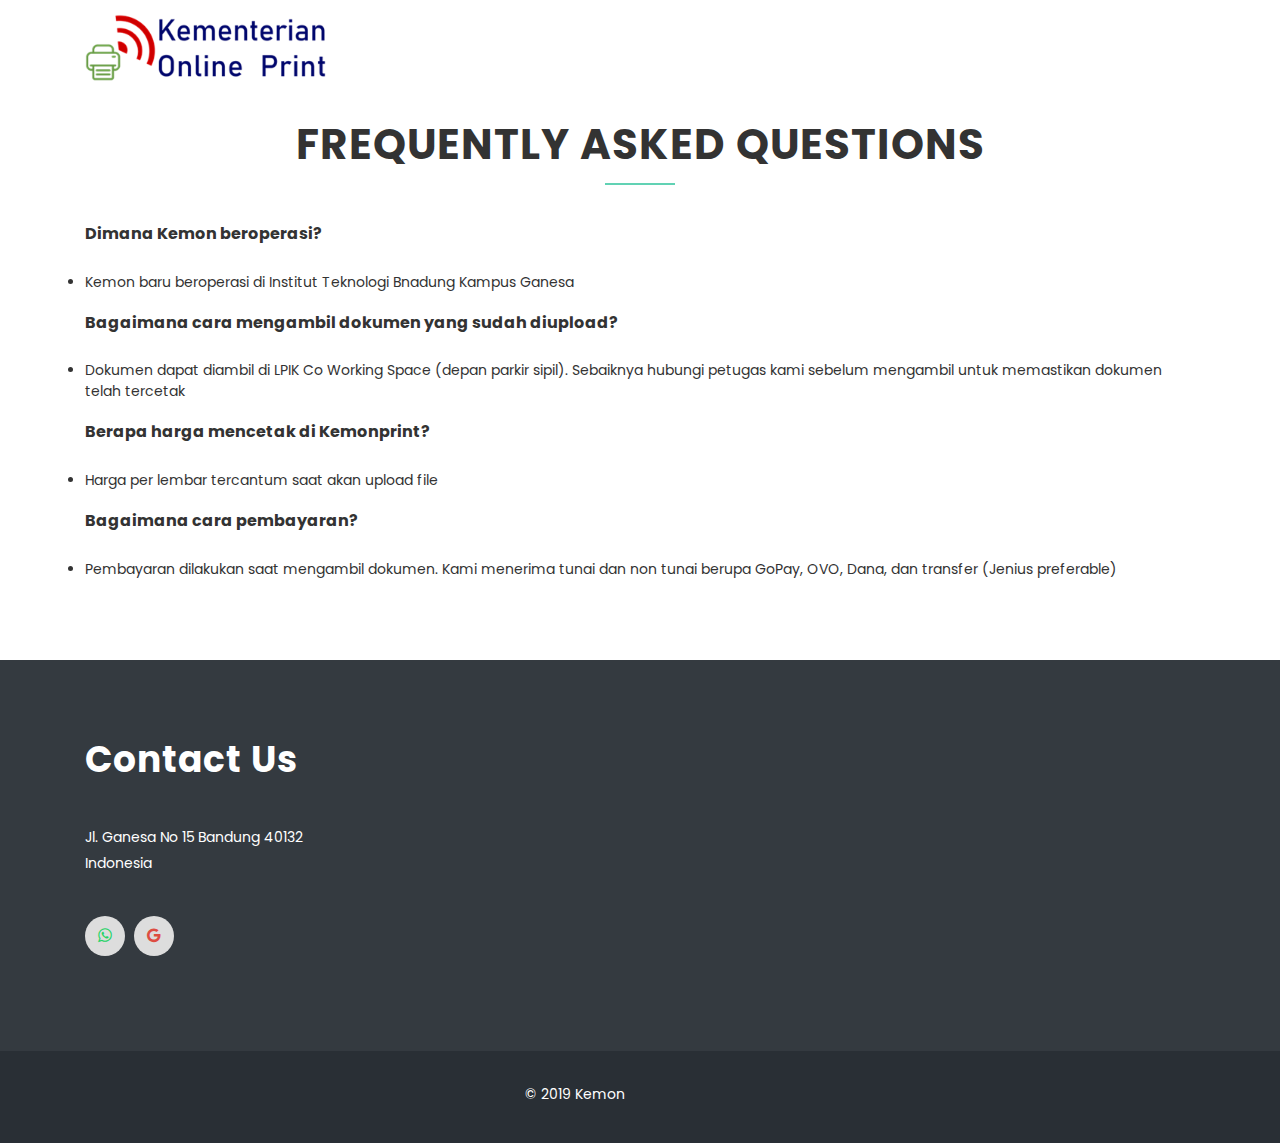
==== commit c9c9fcc4: "fix pic" ====
--- a/faq.html
+++ b/faq.html
@@ -27,7 +27,7 @@
     <link rel="stylesheet" type="text/css" href="./slick/slick.css"/>
     <link rel="stylesheet" type="text/css" href="./slick/slick-theme.css"/>
     <!-- Favicon -->
-    <link rel="shortcut icon" href="img/logo.ico"/>
+    <link rel="shortcut icon" href="img/kemonprint_logo.ico"/>
 
   </head>
   <body>
@@ -39,7 +39,7 @@
         <div class="container">
           <!-- Brand and toggle get grouped for better mobile display -->
           <div class="navbar-header">
-            <a href="index.html" class="navbar-brand"><img class="img-fluid" src="img/neurafarm_logo_horizontal.png" alt=""></a>
+            <a href="index.html" class="navbar-brand"><img class="img-fluid" src="img/kemonprint_wide.png" alt=""></a>
             <button class="navbar-toggler" type="button" data-toggle="collapse" data-target="#main-navbar" aria-controls="main-navbar" aria-expanded="false" aria-label="Toggle navigation">
               <i class="lnr lnr-menu"></i>
             </button>
@@ -47,13 +47,13 @@
           <div class="collapse navbar-collapse" id="main-navbar">
             <ul class="navbar-nav mr-auto w-100 justify-content-end">
               <li class="nav-item">
-                <a class="nav-link page-scroll" href="#hero-area">Beranda</a>
+                <a class="nav-link page-scroll" href="./">Beranda</a>
               </li>
               <li class="nav-item">
-                <a class="nav-link page-scroll" href="#print">Cetak</a>
+                <a class="nav-link page-scroll" href="./">Cetak</a>
               </li>
               <li class="nav-item">
-                <a class="nav-link page-scroll" href="./faq.html">FAQ</a>
+                <a class="nav-link page-scroll" href="services">FAQ</a>
               </li>
               <li class="nav-item">
                 <a class="nav-link page-scroll" href="#contact">Contact</a>
@@ -65,44 +65,43 @@
         <!-- Mobile Menu Start -->
         <ul class="mobile-menu">
            <li>
-              <a class="page-scroll" href="#hero-area">Beranda</a>
+              <a class="page-scroll" href="./">Beranda</a>
             </li>
             <li>
-              <a class="page-scroll" href="#print">Cetak</a>
+              <a class="page-scroll" href="./">Cetak</a>
             </li>
             <li>
-              <a class="page-scroll" href="./faq.html">FAQ</a>
+              <a class="page-scroll" href="#services">FAQ</a>
             </li>
             <li>
               <a class="page-scroll" href="#contact">Contact</a>
             </li>
         </ul>
         <!-- Mobile Menu End -->
-
       </nav>
     </header>
 
     <section id="services" class="section" data-stellar-background-ratio="0.2">
             <div class="container">
-              <div class="section-header">          
+              <div class="section-header"><br><br>          
                 <h2 class="section-title">Frequently Asked Questions</h2>
                 <hr class="lines">
               </div>
               <div class="row">
                 <div class="col-lg-12 col-md-12 col-xs-12">
                   <div class = "text">
-                      <h4>Dimana Kemon beroperasi?</h4> <br>
+                      <h6><strong>Dimana Kemon beroperasi?</strong></h6> <br>
                       <li>Kemon baru beroperasi di Institut Teknologi Bnadung Kampus Ganesa</li>
                       
                       <br>
-                      <h4>Bagaimana cara mengambil dokumen yang sudah diupload?</h4><br>                      
+                      <h6><strong>Bagaimana cara mengambil dokumen yang sudah diupload?</strong></h6><br>                      
                       <li>Dokumen dapat diambil di LPIK Co Working Space (depan parkir sipil). Sebaiknya hubungi petugas kami sebelum mengambil untuk memastikan dokumen telah tercetak</li>
                     
                       <br>
-                      <h4>Berapa harga mencetak di Kemonprint?</h4><br>                      
+                      <h6><strong>Berapa harga mencetak di Kemonprint?</strong></h6><br>                      
                       <li>Harga per lembar tercantum saat akan upload file</li>
                       <br>
-                      <h4>Bagaimana cara pembayaran?</h4><br>                      
+                      <h6><strong>Bagaimana cara pembayaran?</strong></h6><br>                      
                       <li>Pembayaran dilakukan saat mengambil dokumen. Kami menerima tunai dan non tunai berupa GoPay, OVO, Dana, dan transfer (Jenius preferable)</li>
 
                     </div>
--- a/css/main.css
+++ b/css/main.css
@@ -659,7 +659,7 @@
   6. Features Section Style
    ========================================================================== */
 #features {
-  background: url(../img/padi.jpg) fixed no-repeat;
+  background: url(../img/printbutton.jpg) fixed no-repeat;
   background-size: cover;
   color: #fff;
   overflow: hidden;
@@ -735,7 +735,7 @@
 
 #features .show-box img {
   position: absolute;
-  bottom: -120px;
+  bottom: -20px;
 }
 
 /* ==========================================================================
